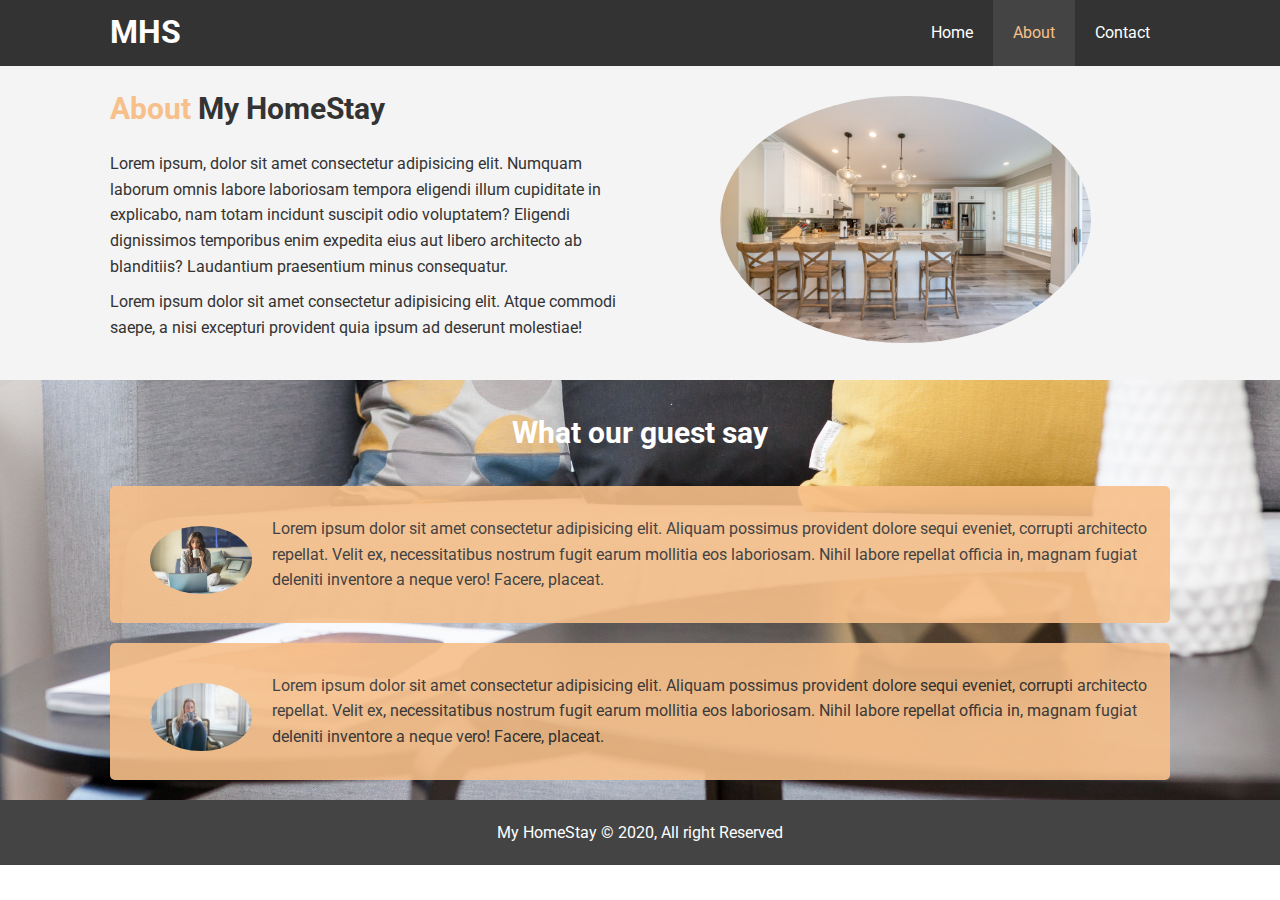
==== about.html @ 4d83e02b "final commit" ====
<!DOCTYPE html>
<html lang="en">

<head>
  <meta charset="UTF-8">
  <meta name="viewport" content="width=device-width, initial-scale=1.0">
  <meta http-equiv="X-UA-Compatible" content="ie=edge">
  <meta name="description" contant="Welcome to the best homestay in Sydney">
  <meta name="keywords" contant="homestay, hotel, sydney hotel">
  <link rel="stylesheet" href="css/style.css">
  <title>About | My HomeStay</title>
</head>

<body>
  <header>
  <nav id="navbar">
    <div class="container">
      <h1 class="logo"><a href="index.html">MHS</a></h1>
      <ul>
        <li><a href="index.html">Home</a></li>
        <li><a  class="current" href="about.html">About</a></li>
        <li><a href="contact.html">Contact</a></li>
      </ul>
    </div>
  </nav>
</header>
  <section id="about-info" class="bg-light py-3">
      <div class="container">
          <div class="info-left">
            <h1 class="l-heading"><span class="text-primary">About</span>
            My HomeStay</h1>
            <p>Lorem ipsum, dolor sit amet consectetur adipisicing elit. Numquam laborum omnis labore laboriosam tempora eligendi illum cupiditate in explicabo, nam totam incidunt suscipit odio voluptatem? Eligendi dignissimos temporibus enim expedita eius aut libero architecto ab blanditiis? Laudantium praesentium minus consequatur.</p>
            <p>Lorem ipsum dolor sit amet consectetur adipisicing elit. Atque commodi saepe, a nisi excepturi provident quia ipsum ad deserunt molestiae!</p>
          </div>
          <div class="info-right">
            <img src="./img/image4.jpg" alt="image">
          </div>
      </div>
  </section>

  <div class="clr"></div>

  <section id="testimonial" classs="py-3">
    <div class="container">
      <h2 class="l-heading">What our guest say</h2>
      <div class="testimonial bg-primary">
        <img src="./img/people1.jpg" alt="photo">
        <p>Lorem ipsum dolor sit amet consectetur adipisicing elit. Aliquam possimus provident dolore sequi eveniet, corrupti architecto repellat. Velit ex, necessitatibus nostrum fugit earum mollitia eos laboriosam. Nihil labore repellat officia in, magnam fugiat deleniti inventore a neque vero! Facere, placeat.</p>
      </div>

      <div class="testimonial bg-primary">
        <img src="./img/people2.jpg" alt="photo">
        <p>Lorem ipsum dolor sit amet consectetur adipisicing elit. Aliquam possimus provident dolore sequi eveniet, corrupti architecto repellat. Velit ex, necessitatibus nostrum fugit earum mollitia eos laboriosam. Nihil labore repellat officia in, magnam fugiat deleniti inventore a neque vero! Facere, placeat.</p>
      </div>
    </div>
  </section>

  <div class="clr"></div>

  <footer id="main-footer">
    My HomeStay &copy; 2020, All right Reserved
  </footer>

</body>

</html>
---- css/style.css ----
@import url('https://fonts.googleapis.com/css2?family=Roboto&display=swap');
* {
  box-sizing: border-box;
  padding: 0;
  margin: 0;
}

body {
  font-family: 'Roboto', sans-serif;
  line-height: 1.6em;
}

a {
  text-decoration: none;
  color: #333;
}

h1, h2, h3 {
  padding-bottom: 20px;
}

p {
  margin: 10px 0;
}

.container {
  margin: auto;
  max-width: 1100px;
  overflow: auto;
  padding: 0 20px;
}
.text-primary {
  color: #f7c08a;
}
.lead {
  font-size: 20px;
}

.btn {
  display: inline-block;
  font-size: 18px;
  color: #fff;
  background-color: #333;
  border: none;
  padding: 13px 20px;
  border-radius: 10px;
  cursor: pointer;
}

.btn:hover {
  background-color: #f7c08a;
  color: #333;
}

.btn-light {
  background: #f4f4f4;
  color: #333;
}

.bg-dark {
  background: #333;
  color: #fff
}
.bg-light {
  background: #f4f4f4;
  color: #333;
}

.bg-primary {
  background:  #f7c08a;
  color: #333;
}
.clr {
  clear:both;
}

/* Padding Utilities */

.py-1 {
  padding: 10px 0;
}
.py-2 {
  padding: 20px 0;
}
.py-3 {
  padding: 30px 0;
}
.l-heading {
  font-size: 30px;
}
#navbar {
  background: #333;
  color: #fff;
  overflow: auto;
}

#navbar a{
  color: #fff;
}

#navbar h1 {
  float: left;
  padding-top: 20px;
}

#navbar ul {
  list-style: none;
  float: right;
}

#navbar ul li {
  float:left;
}

#navbar ul li a {
  display: block;
  padding: 20px;
  text-align: center;
}
#navbar ul li a:hover, #navbar ul li a.current {
  background: #444;
  color: #f7c08a;
}

#showcase {
  background: url('../img/image4.jpg') no-repeat center center/cover;
  height: 600px;
}

#showcase .showcase-content {
  color: #fff;
  text-align: center;
  padding-top: 170px;
}
#showcase .showcase-content h1 {
  font-size: 60px;
  line-height: 1.2em;

}
#showcase .showcase-content p {
  padding-bottom: 20px;
  line-height: 1.7em;
}

#home-info {
  height: 400px;
}

#home-info .info-img {
  float:left;
  width: 50%;
  background: url('../img/image2.jpg') no-repeat center center/cover;
  min-height: 100%;
}

#home-info .info-content {
  float:right;
  width: 50%;
  height: 100%;
  text-align: center;
  padding: 50px 30px;
  overflow: hidden;
}

#home-info .info-content p {
  padding-bottom: 30px;
}

/* Feature Section */
.box {
  float: left;
  width: 33.3%;
  padding: 50px;
  text-align: center;
}

.box i {
  margin-bottom: 10px;
}


/* About Info */

#about-info .info-right {
  float:right;
  width: 50%;
  min-height: 100%;
}

#about-info .info-right img {
  width: 70%;
  display: block;
  margin: auto;
  border-radius: 50%;
}

#about-info .info-left {
  float: left;
  width: 50%;
  min-height: 100%;
}

#testimonial {
  height: 100%;
  background: url(../img/image1.jpg) no-repeat fixed center/cover;
  padding-top: 40px;
}


.testimonial img {
  width:  10%;
  float: left;
  margin: 20px;
  border-radius: 50%;
}

#testimonial h2 {
  color: #fff;
  text-align: center;
  padding-bottom: 40px;
}

#testimonial .testimonial {
  padding: 20px;
  margin-bottom: 20px;
  border-radius: 5px;
  opacity: 0.9;
}

/* Contact Form */

#contact-form .form-group {
  margin-bottom: 20px;
}
#contact-form label {
  display: block;
  margin-bottom: 5px;
}

#contact-form input,
#contact-form textarea {
  width: 100%;
  padding: 10px;
  border: 1px solid #ddd;
}
#contact-form textarea{
  height: 200px;
}

#contact-form input:focus,
#contact-form textarea:focus {
  /* outline:none; */
  border: #f7c08a;
}

#main-footer {
  text-align: center;
  background: #444;
  color: #fff;
  padding: 20px;
}
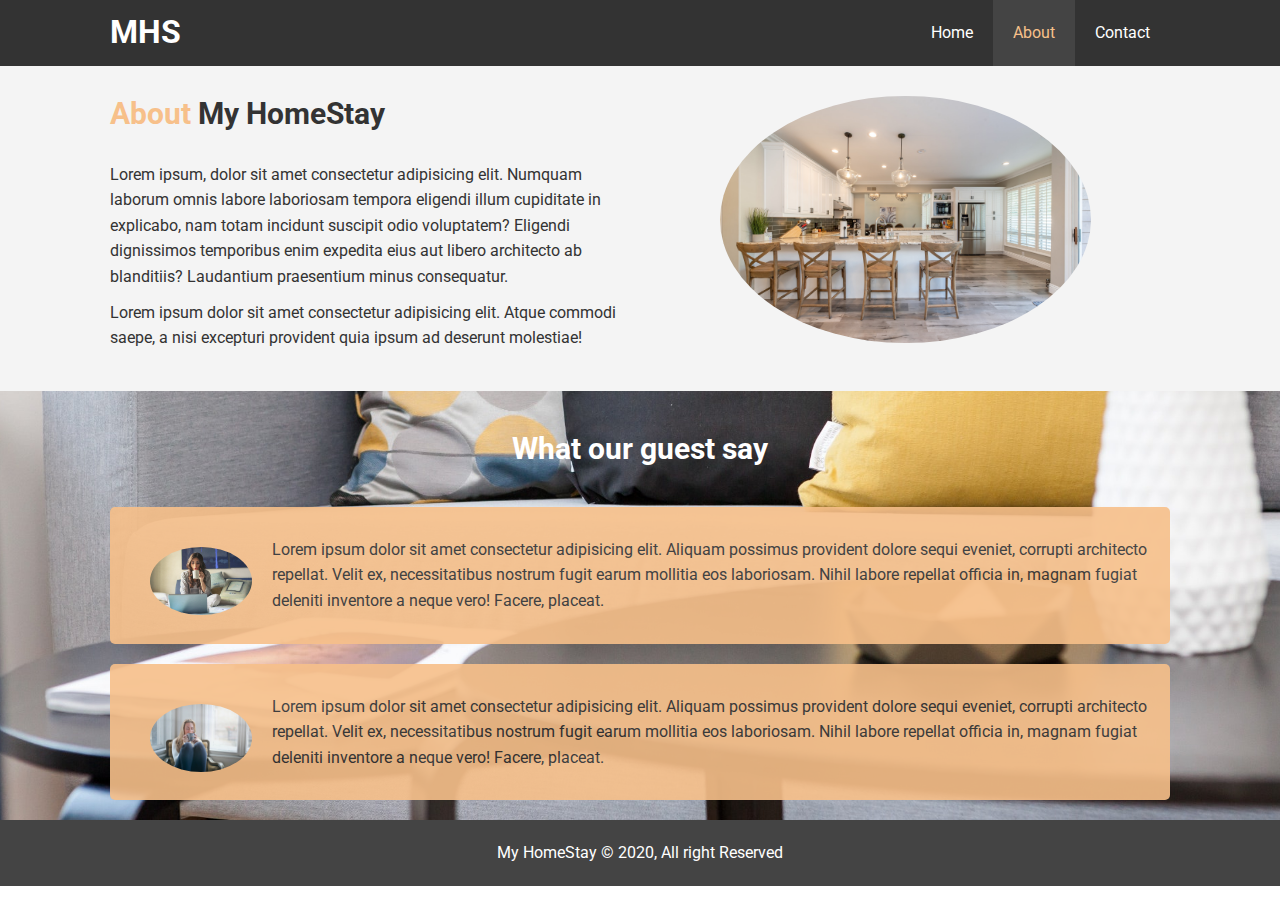
==== commit 93b4bca5: "responsive" ====
--- a/about.html
+++ b/about.html
@@ -8,6 +8,8 @@
   <meta name="description" contant="Welcome to the best homestay in Sydney">
   <meta name="keywords" contant="homestay, hotel, sydney hotel">
   <link rel="stylesheet" href="css/style.css">
+  <link rel="stylesheet" media="screen and (max-width:768px)"  href="css/mobile.css">
+
   <title>About | My HomeStay</title>
 </head>
 
--- a/css/style.css
+++ b/css/style.css
@@ -87,6 +87,7 @@
 }
 .l-heading {
   font-size: 30px;
+  line-height: 1.2;
 }
 #navbar {
   background: #333;
@@ -98,7 +99,7 @@
   color: #fff;
 }
 
-#navbar h1 {
+#navbar .logo {
   float: left;
   padding-top: 20px;
 }
--- a/css/mobile.css
+++ b/css/mobile.css
@@ -0,0 +1,66 @@
+#navbar .logo {
+    float: none;
+    text-align: center;
+}
+#navbar ul {
+    list-style: none;
+    float: none;
+  }
+#navbar ul li {
+    float: none;
+    text-align: center;
+}
+
+#navbar ul li a {
+    padding: 5px;
+    border-bottom: 2px dotted #444;
+  }
+#showcase {
+    height: 100%;
+}
+
+#showcase .showcase-content {
+    padding-top: 40px;
+    padding-bottom: 40px;
+}
+#home-info .info-img {
+      display: none;
+  }
+
+  #home-info .info-content {
+    float:none;
+    width: 100%;
+  }
+
+.box {
+    float: none;
+    width: 100%;
+    padding: 20px;
+}
+
+#about-info .info-right,
+#about-info .info-left {
+    float:none;
+    width: 100%;
+  }
+
+  .l-heading {
+      text-align: center;
+  }
+
+  .testimonial img {
+    width:  20%;
+    float: left;
+    margin: 20px;
+    border-radius: 20%;
+  }
+
+  .testimonial p {
+      text-align: end;
+  }
+
+
+  #contact-info .box {
+      border-bottom: 1px dotted white;
+  }
+
